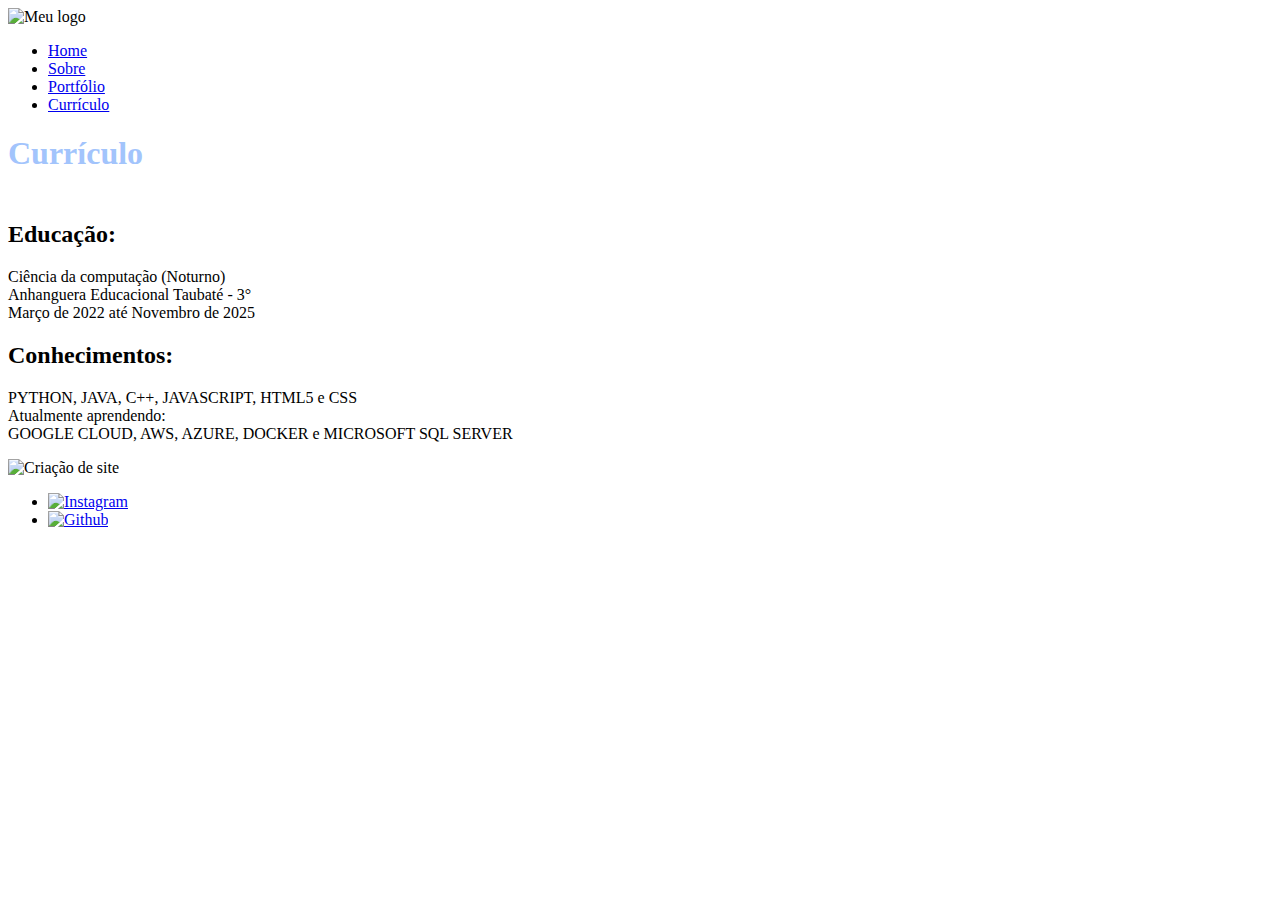
==== curriculo.html @ 1310caa3 "Merge pull request #1 from opmarmota/master" ====
<!DOCTYPE html>
<html lang="en">

<head>
  <meta charset="UTF-8">
  <meta http-equiv="X-UA-Compatible" content="IE=edge">
  <meta name="viewport" content="width=device-width, initial-scale=1.0">
  <title>Currículo</title>
  <link rel="stylesheet" type="text/css" href="./css/style.css" />
</head>

<body>
  <div class="bg-image"></div>
  <!-- Header -->
  <header class="container">
    <section class="row">
      <img src="./images/logo.png" alt="Meu logo">

      <nav>
        <ul>
          <li><a href="index.html">Home</a></li>
          <li><a href="sobre.html">Sobre</a></li>
          <li><a href="portfolio.html">Portfólio</a></li>
          <li><a href="#" class="btn btn-laranja">Currículo</a></li>
        </ul>
      </nav>
    </section>
  </header>
  <!-- End Header -->

  <!-- Container -->
  <main class="container">
    <section class="row sobre-web-design">
      <article>
        <h1 style="color: #a2c4fc;">Currículo</h1>
        <h2><br>Educação:</h2>

        <p>
          Ciência da computação (Noturno)<br>
          Anhanguera Educacional Taubaté - 3°<br>
          Março de 2022 até Novembro de 2025
        </p>

        <h2>Conhecimentos:</h2>

        <p>
          PYTHON, JAVA, C++, JAVASCRIPT, HTML5 e CSS<br>
          Atualmente aprendendo: <br>
          GOOGLE CLOUD, AWS, AZURE, DOCKER e MICROSOFT SQL SERVER<br>
        </p>

      </article>
      <figcaption>
        <img src="./images/pessoa-no-pc.png" alt="Criação de site" />
      </figcaption>
    </section>

  </main>
  <!-- End Container -->

  <!-- Footer -->
  <footer class="container">
    <ul class="row">
      <li><a href="https://www.instagram.com/opmarmota/"><img src="./images/logo-insta.png" alt="Instagram" /></a></li>
      <li><a href="https://github.com/opmarmota"><img src="./images/logo-github.png" alt="Github" /></a></li>
    </ul>
  </footer>
  <!-- End Footer -->
</body>

</html>
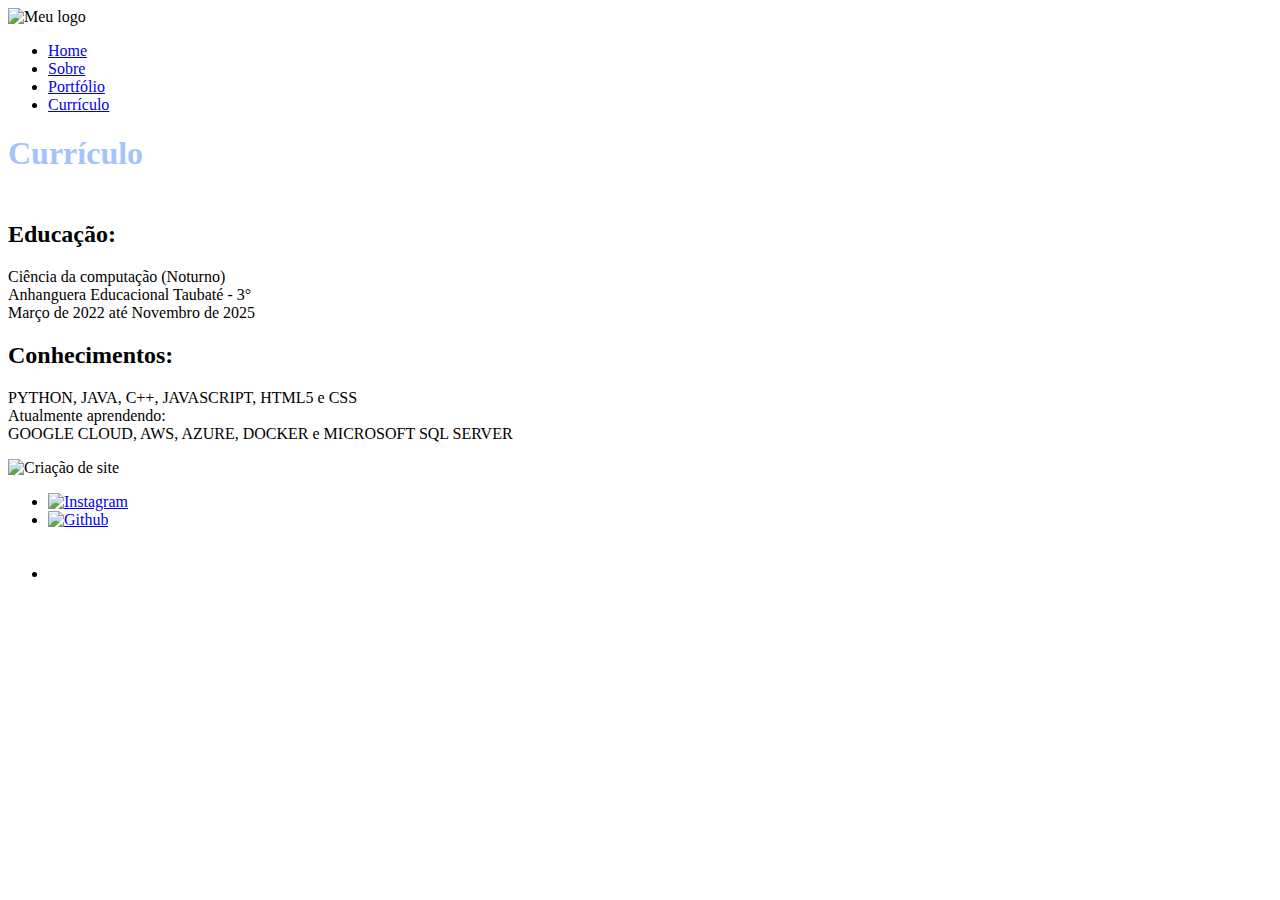
==== commit c504028a: "Update curriculo.html" ====
--- a/curriculo.html
+++ b/curriculo.html
@@ -7,6 +7,7 @@
   <meta name="viewport" content="width=device-width, initial-scale=1.0">
   <title>Currículo</title>
   <link rel="stylesheet" type="text/css" href="./css/style.css" />
+  <link rel="website icon" type="png" href="./images/coffe.png" />
 </head>
 
 <body>
@@ -63,6 +64,7 @@
     <ul class="row">
       <li><a href="https://www.instagram.com/opmarmota/"><img src="./images/logo-insta.png" alt="Instagram" /></a></li>
       <li><a href="https://github.com/opmarmota"><img src="./images/logo-github.png" alt="Github" /></a></li>
+      <li><a href="https://www.linkedin.com/in/pedro-cursino-712539229/"><img src="./images/logo-linkedin.png" alt="Linkedin" /></a></li>
     </ul>
   </footer>
   <!-- End Footer -->
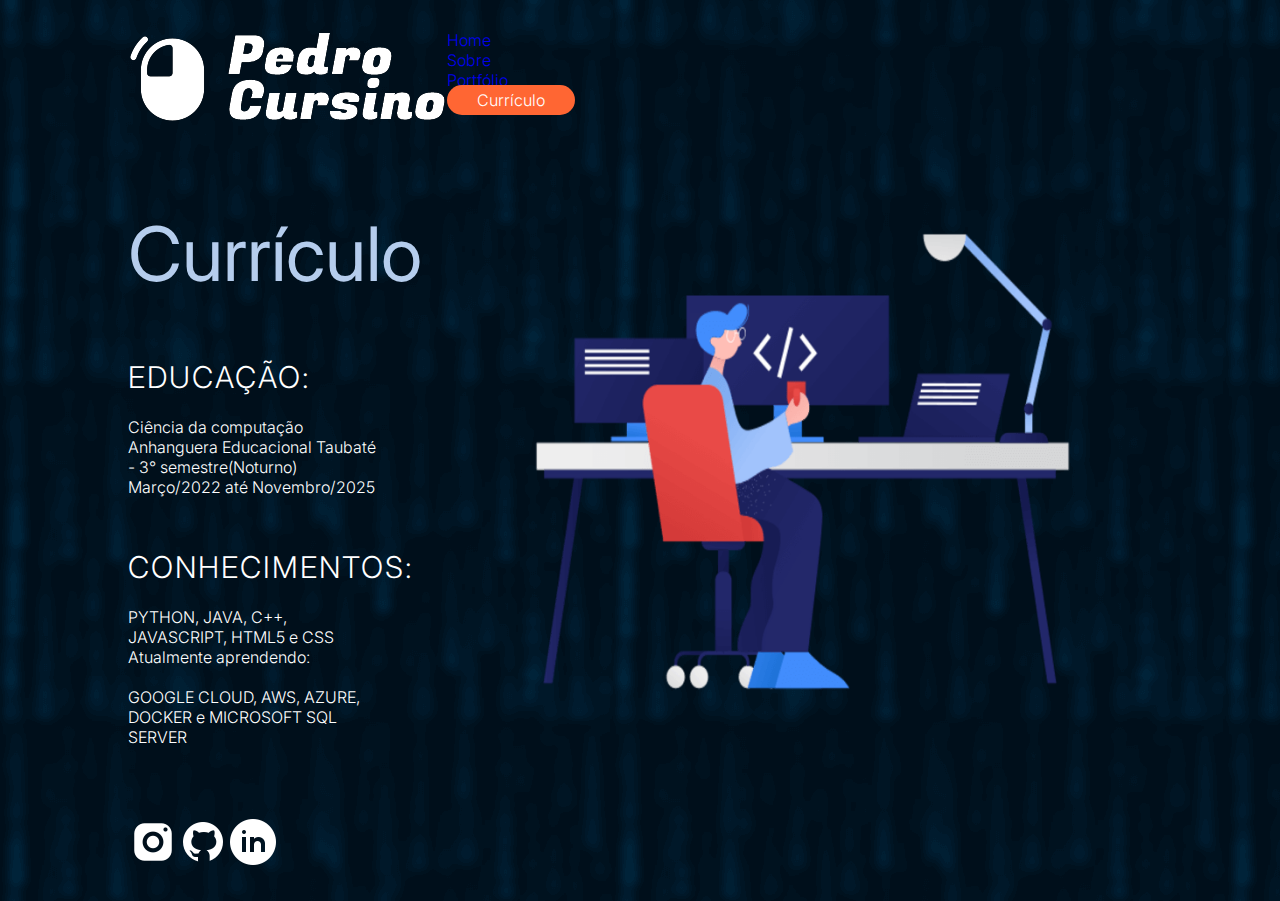
==== commit 674c5292: "Merge pull request #4 from opmarmota/master" ====
--- a/curriculo.html
+++ b/curriculo.html
@@ -33,20 +33,21 @@
   <main class="container">
     <section class="row sobre-web-design">
       <article>
-        <h1 style="color: #a2c4fc;">Currículo</h1>
+        <h1><br>Currículo</h1>
         <h2><br>Educação:</h2>
 
         <p>
-          Ciência da computação (Noturno)<br>
-          Anhanguera Educacional Taubaté - 3°<br>
-          Março de 2022 até Novembro de 2025
+          Ciência da computação<br>
+          Anhanguera Educacional Taubaté<br>
+          - 3° semestre(Noturno)<br>
+          Março/2022 até Novembro/2025
         </p>
 
         <h2>Conhecimentos:</h2>
 
         <p>
           PYTHON, JAVA, C++, JAVASCRIPT, HTML5 e CSS<br>
-          Atualmente aprendendo: <br>
+          Atualmente aprendendo: <br><br>
           GOOGLE CLOUD, AWS, AZURE, DOCKER e MICROSOFT SQL SERVER<br>
         </p>
 
@@ -64,7 +65,8 @@
     <ul class="row">
       <li><a href="https://www.instagram.com/opmarmota/"><img src="./images/logo-insta.png" alt="Instagram" /></a></li>
       <li><a href="https://github.com/opmarmota"><img src="./images/logo-github.png" alt="Github" /></a></li>
-      <li><a href="https://www.linkedin.com/in/pedro-cursino-712539229/"><img src="./images/logo-linkedin.png" alt="Linkedin" /></a></li>
+      <li><a href="https://www.linkedin.com/in/pedro-cursino-712539229/"><img src="./images/logo-linkedin.png"
+            alt="Linkedin" /></a></li>
     </ul>
   </footer>
   <!-- End Footer -->
--- a/css/style.css
+++ b/css/style.css
@@ -0,0 +1 @@
+@import url('https://fonts.googleapis.com/css2?family=Inter:wght@200;300;400&display=swap');@import "./header.css";@import "./button.css";@import "./main.css";@import "./bootstrap.css";@import "./responsive-background.css";@import "./responsive-elements.css";
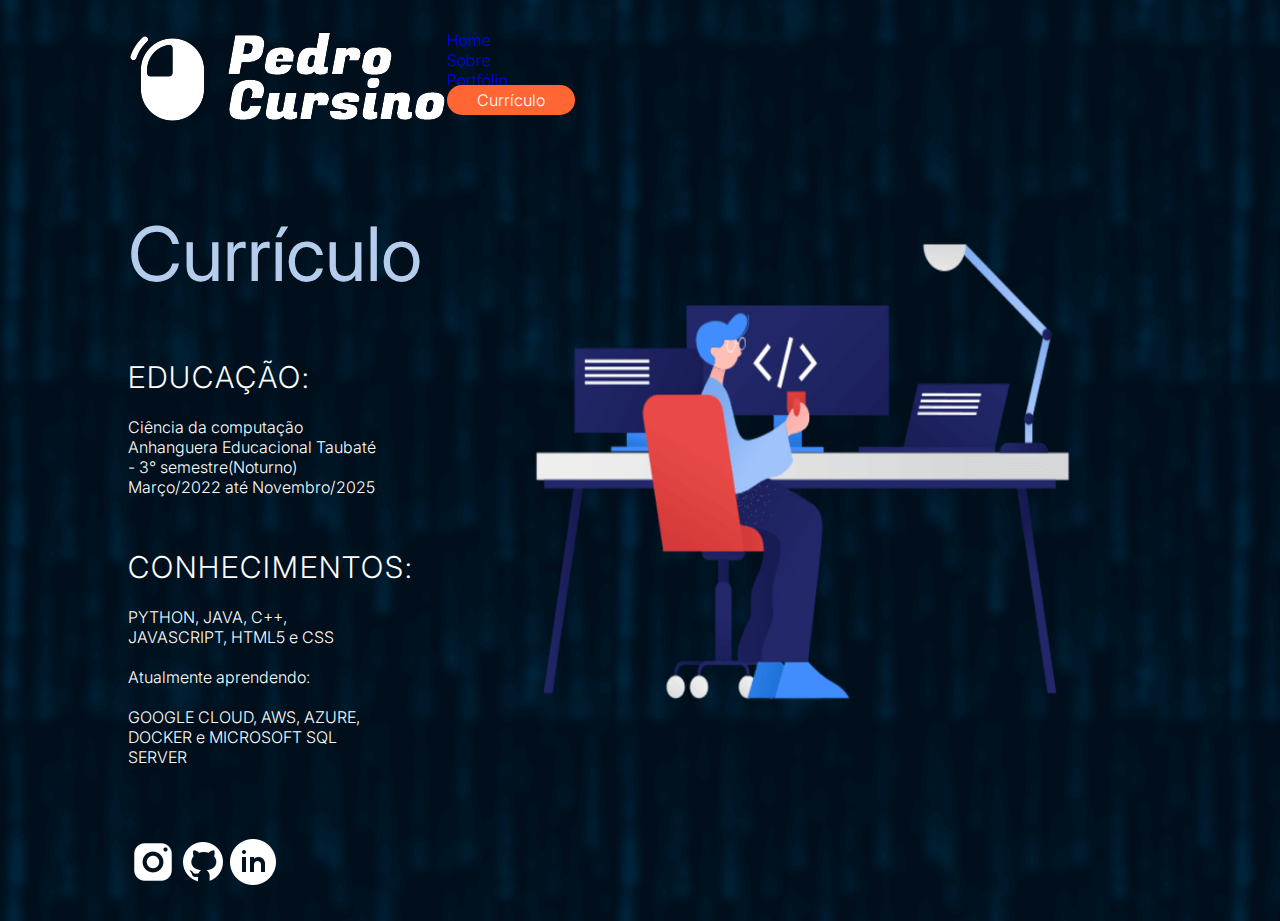
==== commit f38ee5d7: "Update curriculo.html" ====
--- a/curriculo.html
+++ b/curriculo.html
@@ -46,7 +46,7 @@
         <h2>Conhecimentos:</h2>
 
         <p>
-          PYTHON, JAVA, C++, JAVASCRIPT, HTML5 e CSS<br>
+          PYTHON, JAVA, C++, JAVASCRIPT, HTML5 e CSS<br><br>
           Atualmente aprendendo: <br><br>
           GOOGLE CLOUD, AWS, AZURE, DOCKER e MICROSOFT SQL SERVER<br>
         </p>
